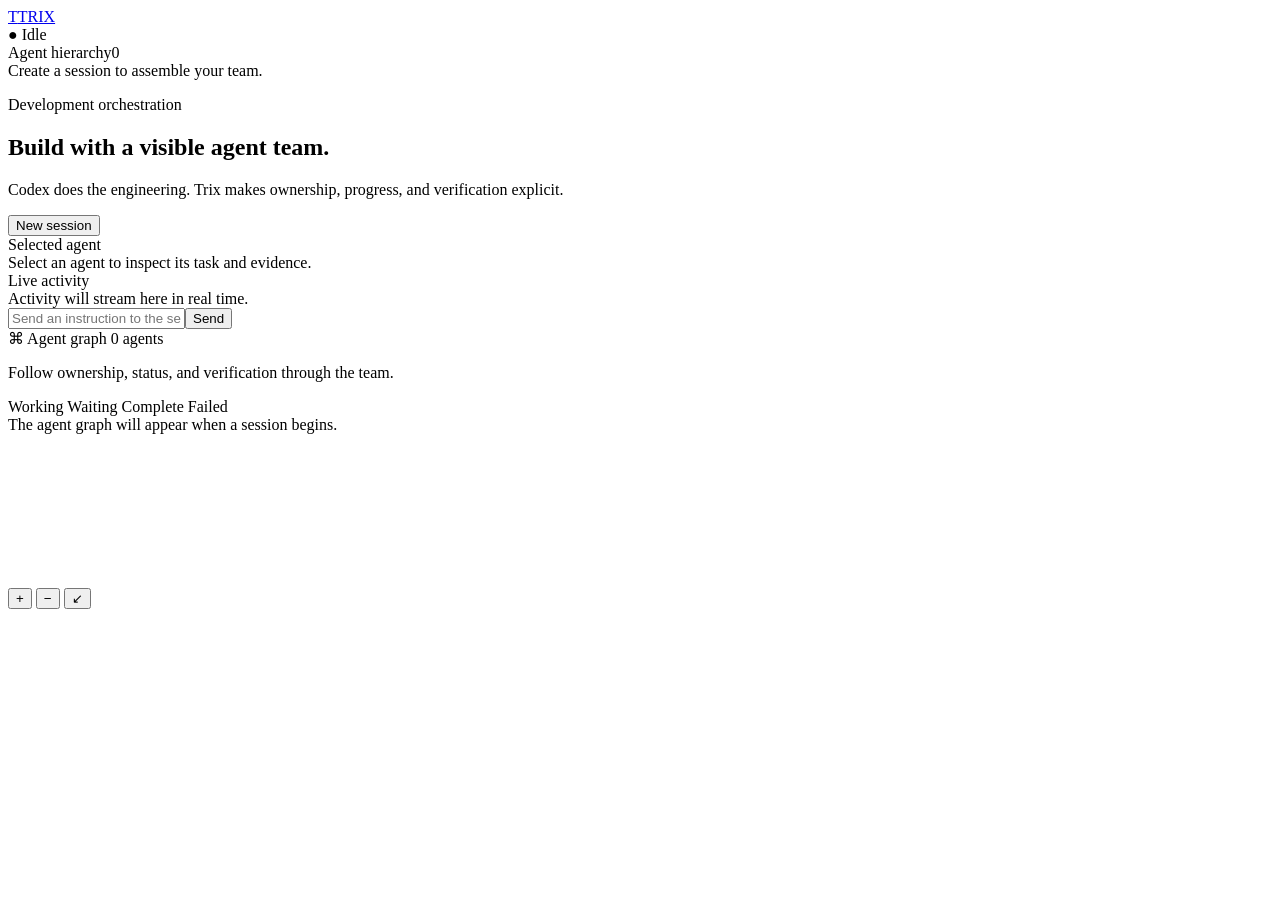
==== trix/static/index.html @ fccd671d "convert strix to trix." ====
<!doctype html>
<html lang="en">
<head>
  <meta charset="utf-8"><meta name="viewport" content="width=device-width,initial-scale=1">
  <title>Trix · Codex orchestration</title><link rel="stylesheet" href="/assets/app.css">
</head>
<body>
  <header><a class="brand" href="/"><span class="mark">T</span><span>TRIX</span></a><div id="status" class="pill idle">● Idle</div></header>
  <main>
    <aside>
      <div class="section-title"><span>Agent hierarchy</span><span id="agent-count">0</span></div>
      <div id="tree" class="tree empty">Create a session to assemble your team.</div>
      <div class="stats" id="stats"></div>
    </aside>
    <section class="workspace">
      <div class="hero">
        <div><p class="eyebrow">Development orchestration</p><h1 id="title">Build with a visible agent team.</h1><p id="subtitle">Codex does the engineering. Trix makes ownership, progress, and verification explicit.</p></div>
        <button id="new-session" class="secondary">New session</button>
      </div>
      <div class="grid">
        <article class="panel detail"><div class="section-title">Selected agent</div><div id="detail" class="empty">Select an agent to inspect its task and evidence.</div></article>
        <article class="panel activity"><div class="section-title"><span>Live activity</span><span class="live-dot"></span></div><div id="events" class="event-list empty">Activity will stream here in real time.</div></article>
      </div>
      <form id="instruction" class="instruction hidden"><input id="instruction-text" placeholder="Send an instruction to the selected agent…"><button>Send</button></form>
      <article class="agent-graph-panel">
        <div class="graph-header">
          <div>
            <div class="graph-title"><span class="graph-icon">⌘</span> Agent graph <span id="graph-count">0 agents</span></div>
            <p>Follow ownership, status, and verification through the team.</p>
          </div>
          <div class="graph-legend" aria-label="Agent status legend">
            <span><i class="legend-dot working"></i>Working</span>
            <span><i class="legend-dot waiting"></i>Waiting</span>
            <span><i class="legend-dot completed"></i>Complete</span>
            <span><i class="legend-dot failed"></i>Failed</span>
          </div>
        </div>
        <div id="graph-canvas" class="graph-canvas">
          <div id="graph-empty" class="graph-empty">The agent graph will appear when a session begins.</div>
          <svg id="agent-graph" role="tree" aria-label="Trix agent hierarchy"></svg>
          <div class="graph-controls" aria-label="Graph zoom controls">
            <button id="graph-zoom-in" type="button" title="Zoom in" aria-label="Zoom in">+</button>
            <button id="graph-zoom-out" type="button" title="Zoom out" aria-label="Zoom out">−</button>
            <button id="graph-fit" type="button" title="Fit graph" aria-label="Fit graph">↙</button>
          </div>
        </div>
      </article>
    </section>
  </main>
  <dialog id="agent-dialog" class="agent-dialog">
    <div id="agent-modal-content"></div>
    <form id="modal-instruction" class="modal-instruction">
      <span class="guide-icon">✣</span>
      <input id="modal-instruction-text" aria-label="Guide the selected agent" placeholder="Guide the agent…">
      <button type="submit">Send</button>
    </form>
  </dialog>
  <dialog id="create-dialog"><form id="create-form" method="dialog"><div class="dialog-head"><div><p class="eyebrow">New orchestration</p><h2>Give the Manager a goal</h2></div><button value="cancel" class="icon">×</button></div><label>Session title<input name="title" required maxlength="160" placeholder="Ship account authentication"></label><label>Repository path<input name="repository_path" required placeholder="/absolute/path/to/repository"></label><label>Development task<textarea name="prompt" required rows="7" placeholder="Describe the outcome, constraints, and verification expectations…"></textarea></label><div class="actions"><button value="cancel" class="secondary">Cancel</button><button value="default">Create session</button></div></form></dialog>
  <script src="/assets/app.js"></script>
</body></html>
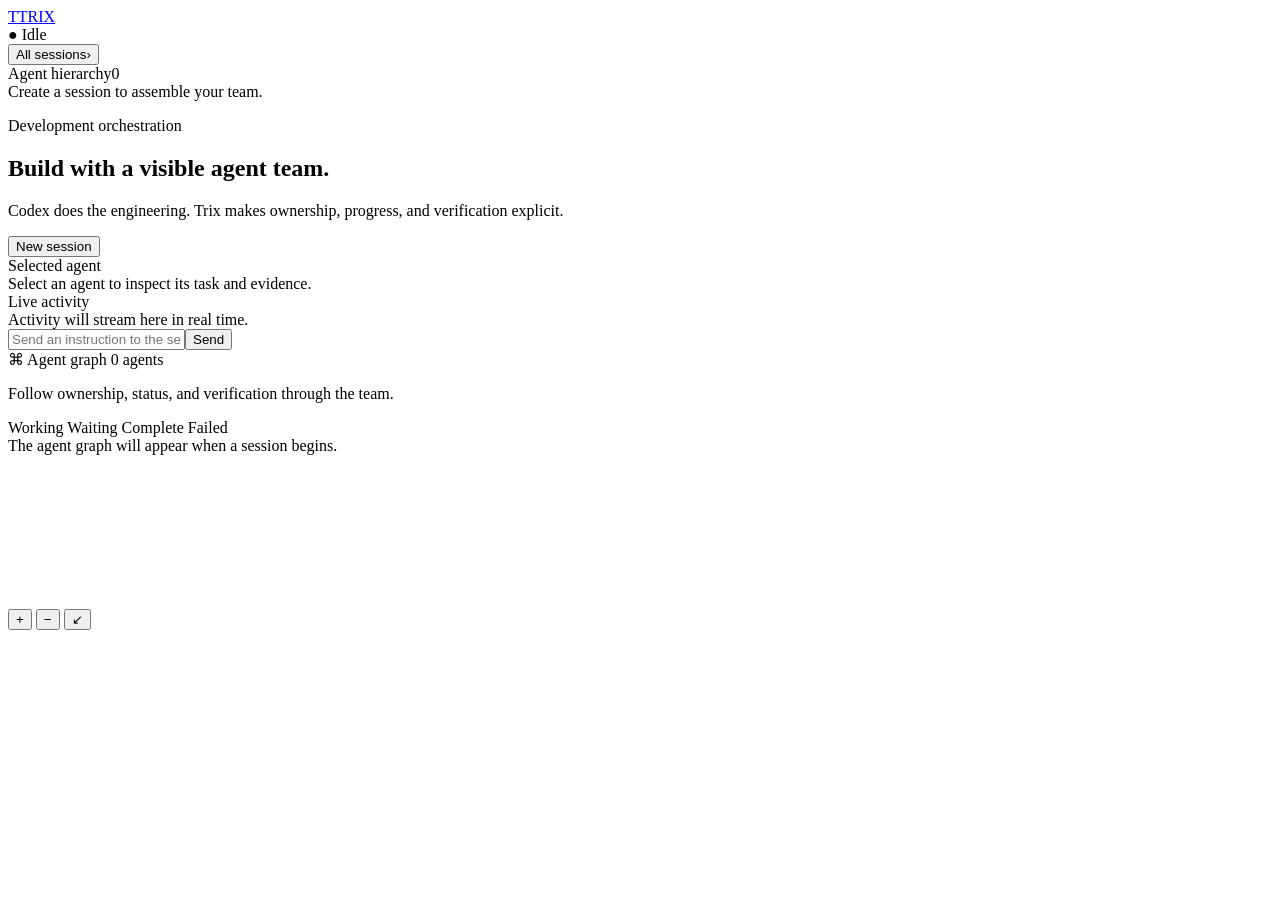
==== commit a8877999: "Solve issues with task syncing. Now shows failed if inactive for 60s. Make graph items clickable. ad" ====
--- a/trix/static/index.html
+++ b/trix/static/index.html
@@ -3,11 +3,13 @@
 <head>
   <meta charset="utf-8"><meta name="viewport" content="width=device-width,initial-scale=1">
   <title>Trix · Codex orchestration</title><link rel="stylesheet" href="/assets/app.css">
+  <link rel="stylesheet" href="/assets/session-menu.css?v=1">
 </head>
 <body>
   <header><a class="brand" href="/"><span class="mark">T</span><span>TRIX</span></a><div id="status" class="pill idle">● Idle</div></header>
   <main>
     <aside>
+      <button id="sessions-menu" class="secondary session-menu-button" type="button"><span>All sessions</span><span aria-hidden="true">&#8250;</span></button>
       <div class="section-title"><span>Agent hierarchy</span><span id="agent-count">0</span></div>
       <div id="tree" class="tree empty">Create a session to assemble your team.</div>
       <div class="stats" id="stats"></div>
@@ -56,5 +58,10 @@
     </form>
   </dialog>
   <dialog id="create-dialog"><form id="create-form" method="dialog"><div class="dialog-head"><div><p class="eyebrow">New orchestration</p><h2>Give the Manager a goal</h2></div><button value="cancel" class="icon">×</button></div><label>Session title<input name="title" required maxlength="160" placeholder="Ship account authentication"></label><label>Repository path<input name="repository_path" required placeholder="/absolute/path/to/repository"></label><label>Development task<textarea name="prompt" required rows="7" placeholder="Describe the outcome, constraints, and verification expectations…"></textarea></label><div class="actions"><button value="cancel" class="secondary">Cancel</button><button value="default">Create session</button></div></form></dialog>
-  <script src="/assets/app.js"></script>
+  <dialog id="sessions-dialog" class="sessions-dialog">
+    <div class="sessions-dialog-head"><div><p class="eyebrow">Workspace history</p><h2>All sessions</h2></div><button id="close-sessions" class="icon" type="button" aria-label="Close sessions">&times;</button></div>
+    <div id="sessions-list" class="sessions-list"><div class="empty">Loading sessions...</div></div>
+  </dialog>
+  <script src="/assets/app.js?v=3"></script>
+  <script src="/assets/session-menu.js?v=1"></script>
 </body></html>
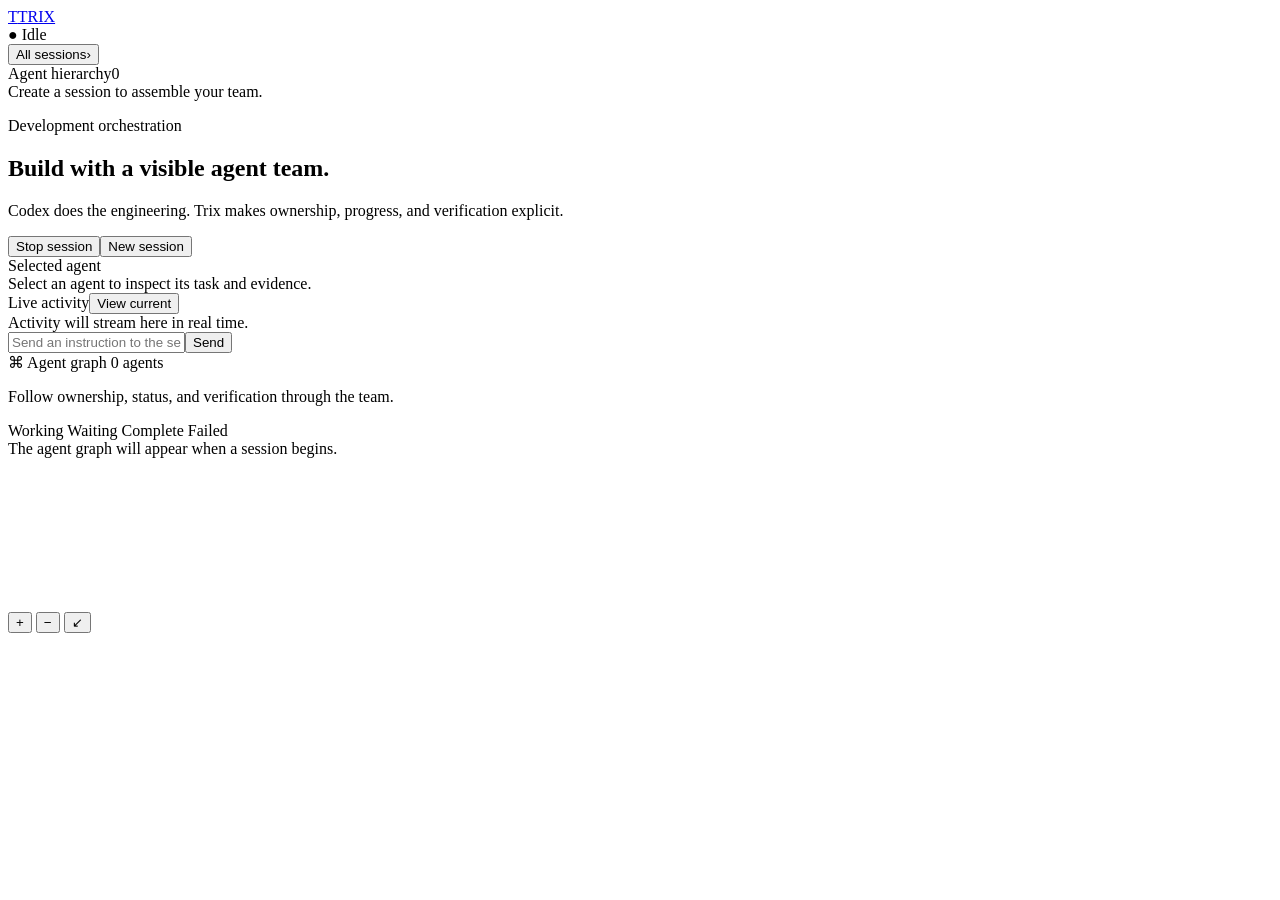
==== commit 173c6f75: "ui changes" ====
--- a/trix/static/index.html
+++ b/trix/static/index.html
@@ -3,7 +3,7 @@
 <head>
   <meta charset="utf-8"><meta name="viewport" content="width=device-width,initial-scale=1">
   <title>Trix · Codex orchestration</title><link rel="stylesheet" href="/assets/app.css">
-  <link rel="stylesheet" href="/assets/session-menu.css?v=1">
+  <link rel="stylesheet" href="/assets/session-menu.css?v=2">
 </head>
 <body>
   <header><a class="brand" href="/"><span class="mark">T</span><span>TRIX</span></a><div id="status" class="pill idle">● Idle</div></header>
@@ -17,11 +17,11 @@
     <section class="workspace">
       <div class="hero">
         <div><p class="eyebrow">Development orchestration</p><h1 id="title">Build with a visible agent team.</h1><p id="subtitle">Codex does the engineering. Trix makes ownership, progress, and verification explicit.</p></div>
-        <button id="new-session" class="secondary">New session</button>
+        <div class="hero-actions"><button id="stop-session" class="danger hidden" type="button">Stop session</button><button id="new-session" class="secondary">New session</button></div>
       </div>
       <div class="grid">
         <article class="panel detail"><div class="section-title">Selected agent</div><div id="detail" class="empty">Select an agent to inspect its task and evidence.</div></article>
-        <article class="panel activity"><div class="section-title"><span>Live activity</span><span class="live-dot"></span></div><div id="events" class="event-list empty">Activity will stream here in real time.</div></article>
+        <article class="panel activity"><div class="section-title"><span>Live activity</span><span class="activity-actions"><button id="events-current" class="view-current hidden" type="button">View current</button><span class="live-dot"></span></span></div><div id="events" class="event-list empty">Activity will stream here in real time.</div></article>
       </div>
       <form id="instruction" class="instruction hidden"><input id="instruction-text" placeholder="Send an instruction to the selected agent…"><button>Send</button></form>
       <article class="agent-graph-panel">
@@ -62,6 +62,6 @@
     <div class="sessions-dialog-head"><div><p class="eyebrow">Workspace history</p><h2>All sessions</h2></div><button id="close-sessions" class="icon" type="button" aria-label="Close sessions">&times;</button></div>
     <div id="sessions-list" class="sessions-list"><div class="empty">Loading sessions...</div></div>
   </dialog>
-  <script src="/assets/app.js?v=3"></script>
+  <script src="/assets/app.js?v=12"></script>
   <script src="/assets/session-menu.js?v=1"></script>
 </body></html>
